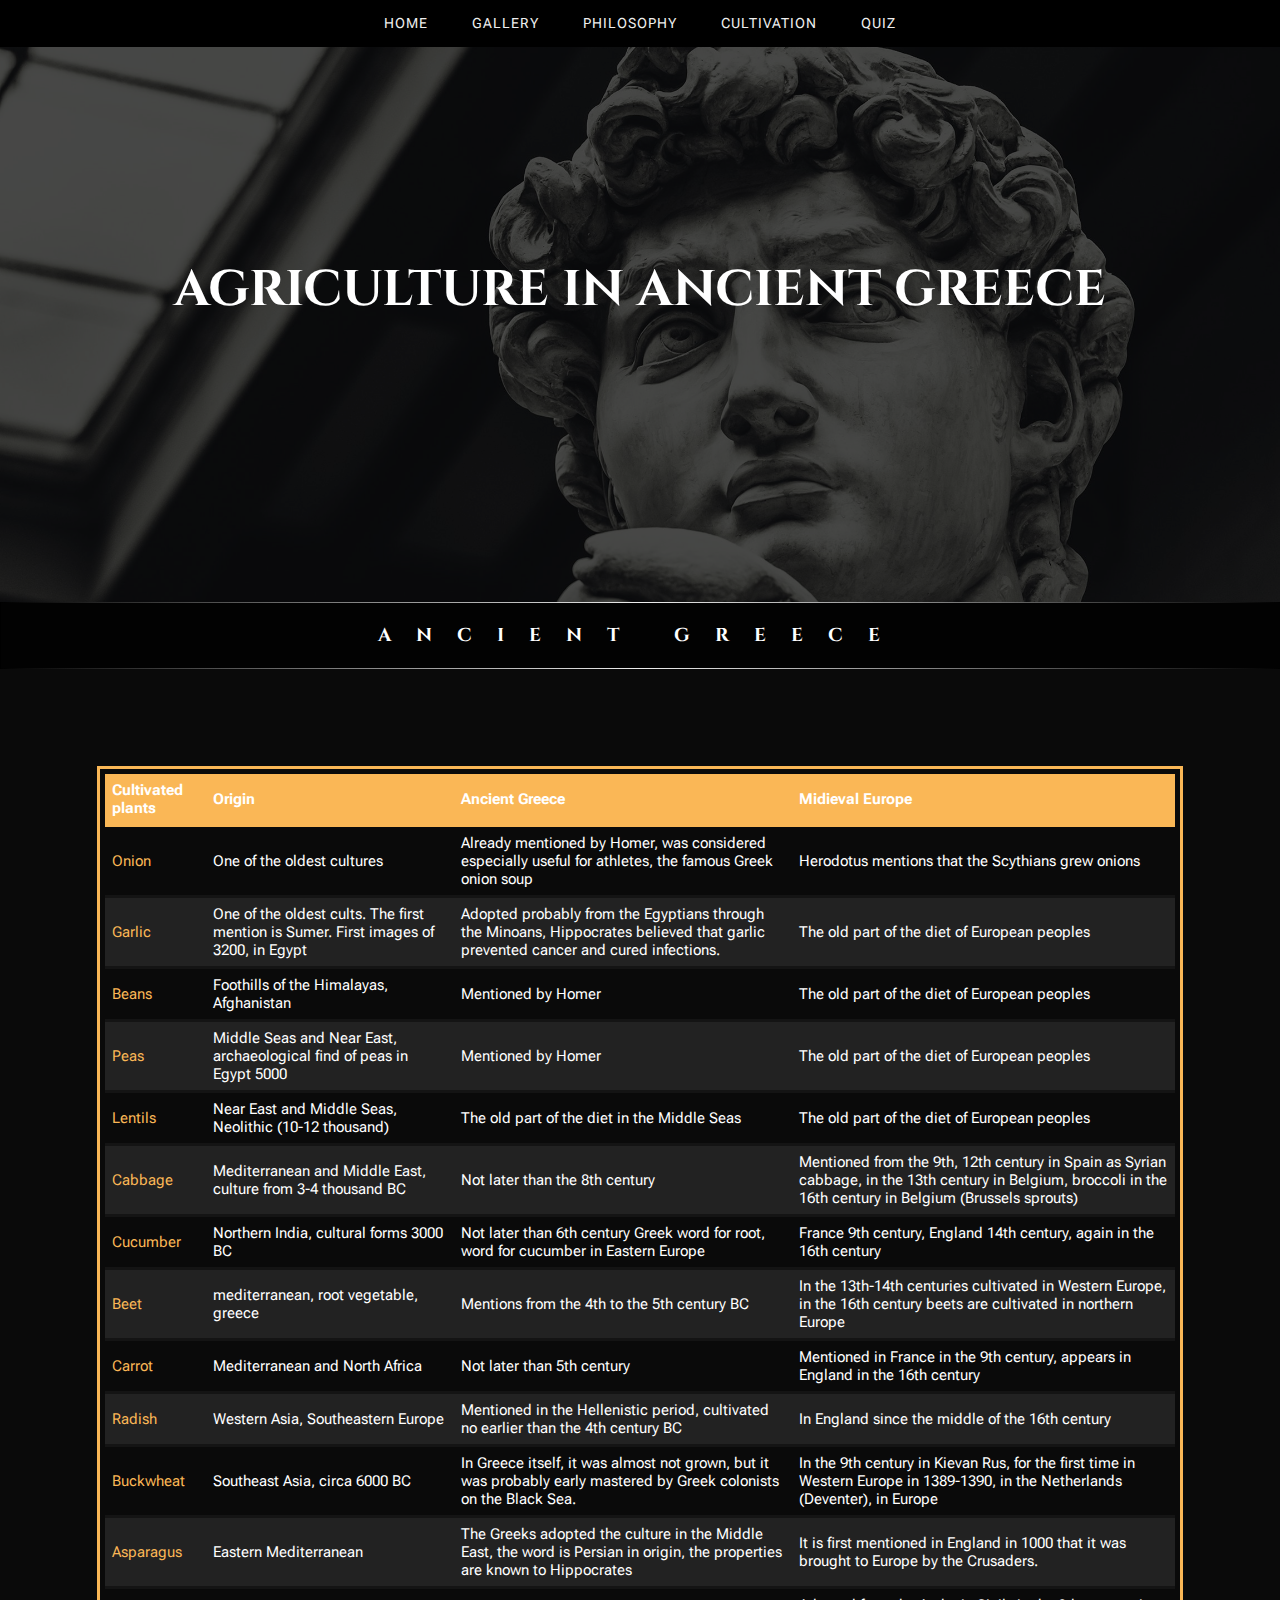
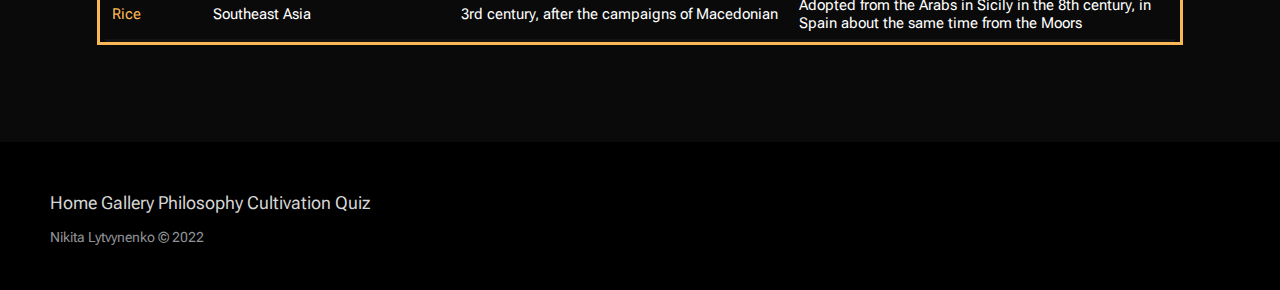
==== htmls/cultivation.html @ 944dcd8a "Add files via upload" ====
<!DOCTYPE html>
<html lang="en">
<head>
    <meta charset="UTF-8">
    <meta http-equiv="X-UA-Compatible" content="IE=edge">
    <meta name="viewport" content="width=device-width, initial-scale=1.0">
    <link rel="stylesheet" href="../styles/style.css">
    <link rel="stylesheet" href="../styles/cultivation.css">
    <title>Africulture in AG</title>
</head>
<body>

    <nav role="navigation">
        <ul>
            <li><a href="../index.html">Home</a>
                <ul>
                    <li><a href="../index.html">The art of Ancient Greece</a></li>
                    <li><a href="../index.html">The Archaic period</a></li>
                    <li><a href="../index.html">Classical period</a></li>
                    <li><a href="../index.html">Hellenistic period</a></li>
                    <li><a href="../index.html">Footer</a></li>
                </ul>
            </li>
            <li><a href="gallery.html">Gallery</a></li>
            <li><a href="philosophy.html">Philosophy</a>
                <ul>
                    <li><a href="philosophy.html">Aristotle's philosophy</a></li>
                    <li><a href="philosophy.html">Platon's philosophy</a></li>
                    <li><a href="philosophy.html">Diogen's philosophy</a></li>
                </ul>
            </li>
            <li><a href="../htmls/cultivation.html">cultivation</a></li>
            <li><a href="quiz.html">quiz</a></li>
        </ul>
    </nav>

    <div class="fullscreen-bg">
        <div class="overlay">
            <h1>AGRICULTURE IN ANCIENT GREECE</h1>
        </div>
        <img class="fullscreen-bg__img" src="../img/wallpaperbetter (2).jpg" alt="greece">
    </div>

    <h3><a href="https://en.wikipedia.org/wiki/Ancient_Greek_art" target="_blank">ANCIENT GREECE</a></h3>

    <main>

        <table border="1px">
            <tr>
                <th>Cultivated plants</th>
                <th>Origin</th>
                <th>Ancient Greece</th>
                <th>Midieval Europe</th>
            </tr>
            <tr>
                <td class="orangetext">Onion</td>
                <td>One of the oldest cultures</td>
                <td>Already mentioned by Homer, was considered especially useful for athletes, the famous Greek onion soup</td>
                <td>Herodotus mentions that the Scythians grew onions</td>
            </tr>
            <tr>
                <td class="orangetext">Garlic</td>
                <td>One of the oldest cults. The first mention is Sumer. First images of 3200, in Egypt</td>
                <td>Adopted probably from the Egyptians through the Minoans, Hippocrates believed that garlic prevented cancer and cured infections.</td>
                <td>The old part of the diet of European peoples</td>
            </tr>
            <tr>
                <td class="orangetext">Beans</td>
                <td>Foothills of the Himalayas, Afghanistan</td>
                <td>Mentioned by Homer</td>
                <td>The old part of the diet of European peoples</td>
            </tr>
            <tr>
                <td class="orangetext">Peas</td>
                <td> Middle Seas and Near East, archaeological find of peas in Egypt 5000</td>
                <td>Mentioned by Homer</td>
                <td>The old part of the diet of European peoples</td>
            </tr>
            <tr>
                <td class="orangetext">Lentils</td>
                <td>Near East and Middle Seas, Neolithic (10-12 thousand)</td>
                <td>The old part of the diet in the Middle Seas</td>
                <td>The old part of the diet of European peoples</td>
            </tr>
            <tr>
                <td class="orangetext">Cabbage</td>
                <td>Mediterranean and Middle East, culture from 3-4 thousand BC</td>
                <td>Not later than the 8th century</td>
                <td>Mentioned from the 9th, 12th century in Spain as Syrian cabbage, in the 13th century in Belgium, broccoli in the 16th century in Belgium (Brussels sprouts)</td>
            </tr>
            <tr>
                <td class="orangetext">Cucumber</td>
                <td>Northern India, cultural forms 3000 BC</td>
                <td>Not later than 6th century Greek word for root, word for cucumber in Eastern Europe</td>
                <td>France 9th century, England 14th century, again in the 16th century</td>
            </tr>
            <tr>
                <td class="orangetext">Beet</td>
                <td>mediterranean, root vegetable, greece</td>
                <td>Mentions from the 4th to the 5th century BC</td>
                <td>In the 13th-14th centuries cultivated in Western Europe, in the 16th century beets are cultivated in northern Europe</td>
            </tr>
            <tr>
                <td class="orangetext">Carrot</td>
                <td>Mediterranean and North Africa</td>
                <td>Not later than 5th century</td>
                <td>Mentioned in France in the 9th century, appears in England in the 16th century</td>
            </tr>
            <tr>
                <td class="orangetext">Radish</td>
                <td>Western Asia, Southeastern Europe</td>
                <td>Mentioned in the Hellenistic period, cultivated no earlier than the 4th century BC</td>
                <td>In England since the middle of the 16th century</td>
            </tr>
            <tr>
                <td class="orangetext">Buckwheat</td>
                <td>Southeast Asia, circa 6000 BC</td>
                <td>In Greece itself, it was almost not grown, but it was probably early mastered by Greek colonists on the Black Sea.</td>
                <td>In the 9th century in Kievan Rus, for the first time in Western Europe in 1389-1390, in the Netherlands (Deventer), in Europe</td>
            </tr>
            <tr>
                <td class="orangetext">Asparagus</td>
                <td>Eastern Mediterranean</td>
                <td>The Greeks adopted the culture in the Middle East, the word is Persian in origin, the properties are known to Hippocrates</td>
                <td>It is first mentioned in England in 1000 that it was brought to Europe by the Crusaders.</td>
            </tr>
            <tr>
                <td class="orangetext">Rice</td>
                <td>Southeast Asia</td>
                <td>3rd century, after the campaigns of Macedonian</td>
                <td>Adopted from the Arabs in Sicily in the 8th century, in Spain about the same time from the Moors</td>
            </tr>
        </table>

        
    </main>

    <footer class="footer" id="link5">

        <div class="footer-left">

            <p class="footer-links">
                <a href="../index.html">Home</a>
                <a href="gallery.html">Gallery</a>
                <a href="philosophy.html">Philosophy</a>
                <a href="cultivation.html">Cultivation</a>
                <a href="quiz.html">Quiz</a>
            </p>

            <p>Nikita Lytvynenko &copy; 2022</p>
        </div>

    </footer>
    
</body>
</html>
---- styles/style.css ----
@import url('https://fonts.googleapis.com/css2?family=Cinzel&display=swap');
@import url('https://fonts.googleapis.com/css2?family=Playfair+Display&display=swap');
@import url('https://fonts.googleapis.com/css2?family=Roboto+Flex:opsz,wght@8..144,200&display=swap');

* {
    margin: 0;
    padding: 0;
}

body {
    background-color: rgb(10, 10, 10);
}

main {
    margin: 0px 100px 0px 100px;
    font-family: 'Roboto Flex', sans-serif;
    font-size: 16px;
    color: white;
}

p {
    color: white;
}

nav{
	position: fixed;
	display: flex;
	width: 100%;
	justify-content: center;
	background: black;
    z-index: 1000;
	}
	
	nav ul {
	list-style: none;
	}
	
	nav ul li {
    font-family: 'Roboto Flex', sans-serif;
	display:inline-block;
	}
	
	nav ul li a {
	display:flex;
	padding: 15px 20px;
	font-size: .9em;
	color: #eee;
	letter-spacing: 1px;
	text-decoration: none;
	text-transform: uppercase;
	}
	
	nav ul li:hover {
	background: rgb(39, 39, 39);
    transition: 0.3s;
	}
	
	nav ul li ul {
	display: none; 
	position:absolute;
	background: black; 
	}
	
	nav ul li:hover ul {
	display:block;
	}
	
	nav ul li ul li {
	display:block;
	}

    /* ------- */
    
    .fullscreen-bg {
        overflow: hidden;
        z-index: -100;
        position: relative;
        height: 50%;
        width: 100%;
        padding-top: 47%;
    }
    
    .fullscreen-bg__img {
        filter: hue-rotate(180deg);
        position: absolute;
        top: 0;
        left: 0;
        width: 100%;
    }
    
    .overlay {
        background: rgba(0,0,0,0.7);
        position: absolute;
        top:0;
        left:0;
        width: 100%;
        height: 100%;
        z-index: 4;
    }
    
    .overlay h1 {
        font-family: 'Cinzel', serif;
        text-align:center;
        color: white;
        font-size: 50px;
        margin-top: 19%;
    }

    /* ------- */

  h3 { 
        text-align: center;
        color: white;
        padding: 1px;
        width: 100%;
        font-family: 'Cinzel', serif;
        background: linear-gradient(to right, black, #eee, black);
      }
      
      h3 a {
        background: rgb(2, 2, 2);
        display: block;
        padding: 20px;
        text-decoration: none;
        letter-spacing: 25px;
        color: white;
      }

     /* ------- */

    hr {
        margin-top: 100px;
        margin-bottom: 100px;
        border: none;
        border-top: 1px double #333;
        color: #333;
        overflow: visible;
        text-align: center;
        height: 5px;
    }
    
    hr:after {
        background:rgb(10, 10, 10);
        content: 'Ancient Greece';
        padding: 0 5px;
        position: relative;
        top: -10px;
    }

    article { 
        margin-top: 100px;   
        -webkit-column-count:2;  
        -moz-column-count:2;  
        column-count:2;  
    }
    
    #maintext {
        color: rgb(250, 183, 86);
        font-size: 30px;
        letter-spacing: 1px;
    }

    .card {
        display: flex;
        flex-direction: column;
        margin-bottom: 100px;
    }
    
    .periodimg {
        filter: grayscale(20%);
        opacity: 0.6;
        display: block;
        width: 100%;
        height: 100%;
        object-fit: cover;
    }

    .periodimg:hover {
        filter: grayscale(0%);
        cursor: pointer;
        opacity: 0.7;
        transition: 0.5s;
    }
    
    .description {
        text-align: justify;
        font-size: 1em;
        padding: 1em 0.5em;
        font-weight: 300;
    }
    
    .description h1 {
        color: rgb(250, 183, 86);
        font-family: 'Cinzel', serif;
        font-size: 30px;
        letter-spacing: 1px;
        padding-bottom: 0.4em;
    }
    
    .description .location {
        display: inline-block;
        font-size: 1em;
        padding-bottom: 1em;
    }

    .descriptionr {
        text-align: justify;
        font-size: 1em;
        padding: 1em 0.5em;
        font-weight: 300;
    }
    
    .descriptionr h1 {
        text-align: end;
        color: rgb(250, 183, 86);
        font-family: 'Cinzel', serif;
        font-size: 30px;
        letter-spacing: 1px;
        padding-bottom: 0.4em;
    }
    
    .locationr {
        text-align: end;
        font-family: 'Roboto Flex', sans-serif;
        font-size: 16px;
        font-weight: 10;
        margin-bottom: 15px;
    }
    
    
    @media (min-width: 780px) {
        .card {
            flex-direction: row;
        }
        .description {
            padding-left: 1em;
        }
    }

    .footer {
        background-color: #000000;
        box-sizing: border-box;
        width: 100%;
        text-align: left;
        font: normal 16px 'Roboto Flex', sans-serif;;
        padding: 45px 50px;
      }
      
      .footer .footer-left p {
        color: #8f9296;
        font-size: 14px;
        margin: 0;
      }

      .footer p.footer-links {
        font-size: 18px;
        color: #d6d6d6;
        margin: 0 0 10px;
        padding: 0;
      }
      
      .footer p.footer-links a {
        display: inline-block;
        line-height: 1.8;
        text-decoration: none;
        color: #d6d6d6;
      }

      .footer p.footer-links a:hover {
        color: rgb(250, 183, 86);
        transition: 0.4s;
      }
---- styles/cultivation.css ----
.overlay h1 {
    margin-top: 20%;
}

.fullscreen-bg__img {
    filter: hue-rotate(10deg);
}

 /* ------- */

table {
	width: 100%;
	margin-bottom: 100px;
    margin-top: 100px;
	border: 5px solid rgb(10, 10, 10);
	border-top: 5px solid rgb(10, 10, 10);
	border-bottom: 3px solid rgb(10, 10, 10);
	border-collapse: collapse; 
	outline: 3px solid rgb(250, 183, 86);
	font-size: 15px;
	background: rgb(34, 34, 34) !important;
}

table th {
	padding: 7px;
	background: rgb(250, 183, 86);
	border: none;
	text-align: left;
	font-size: 15px;
	border-top: 3px solid #fff;
	border-bottom: 3px solid rgb(250, 183, 86);
}

table td {
	padding: 7px;
	border: none;
	border-top: 3px solid rgb(15, 15, 15);
	border-bottom: 3px solid rgb(20, 20, 20);
	font-size: 15px;
}

table tbody tr:nth-child(even){
	background: rgb(10, 10, 10)!important;
}

.orangetext {
    color: rgb(250, 183, 86);
}
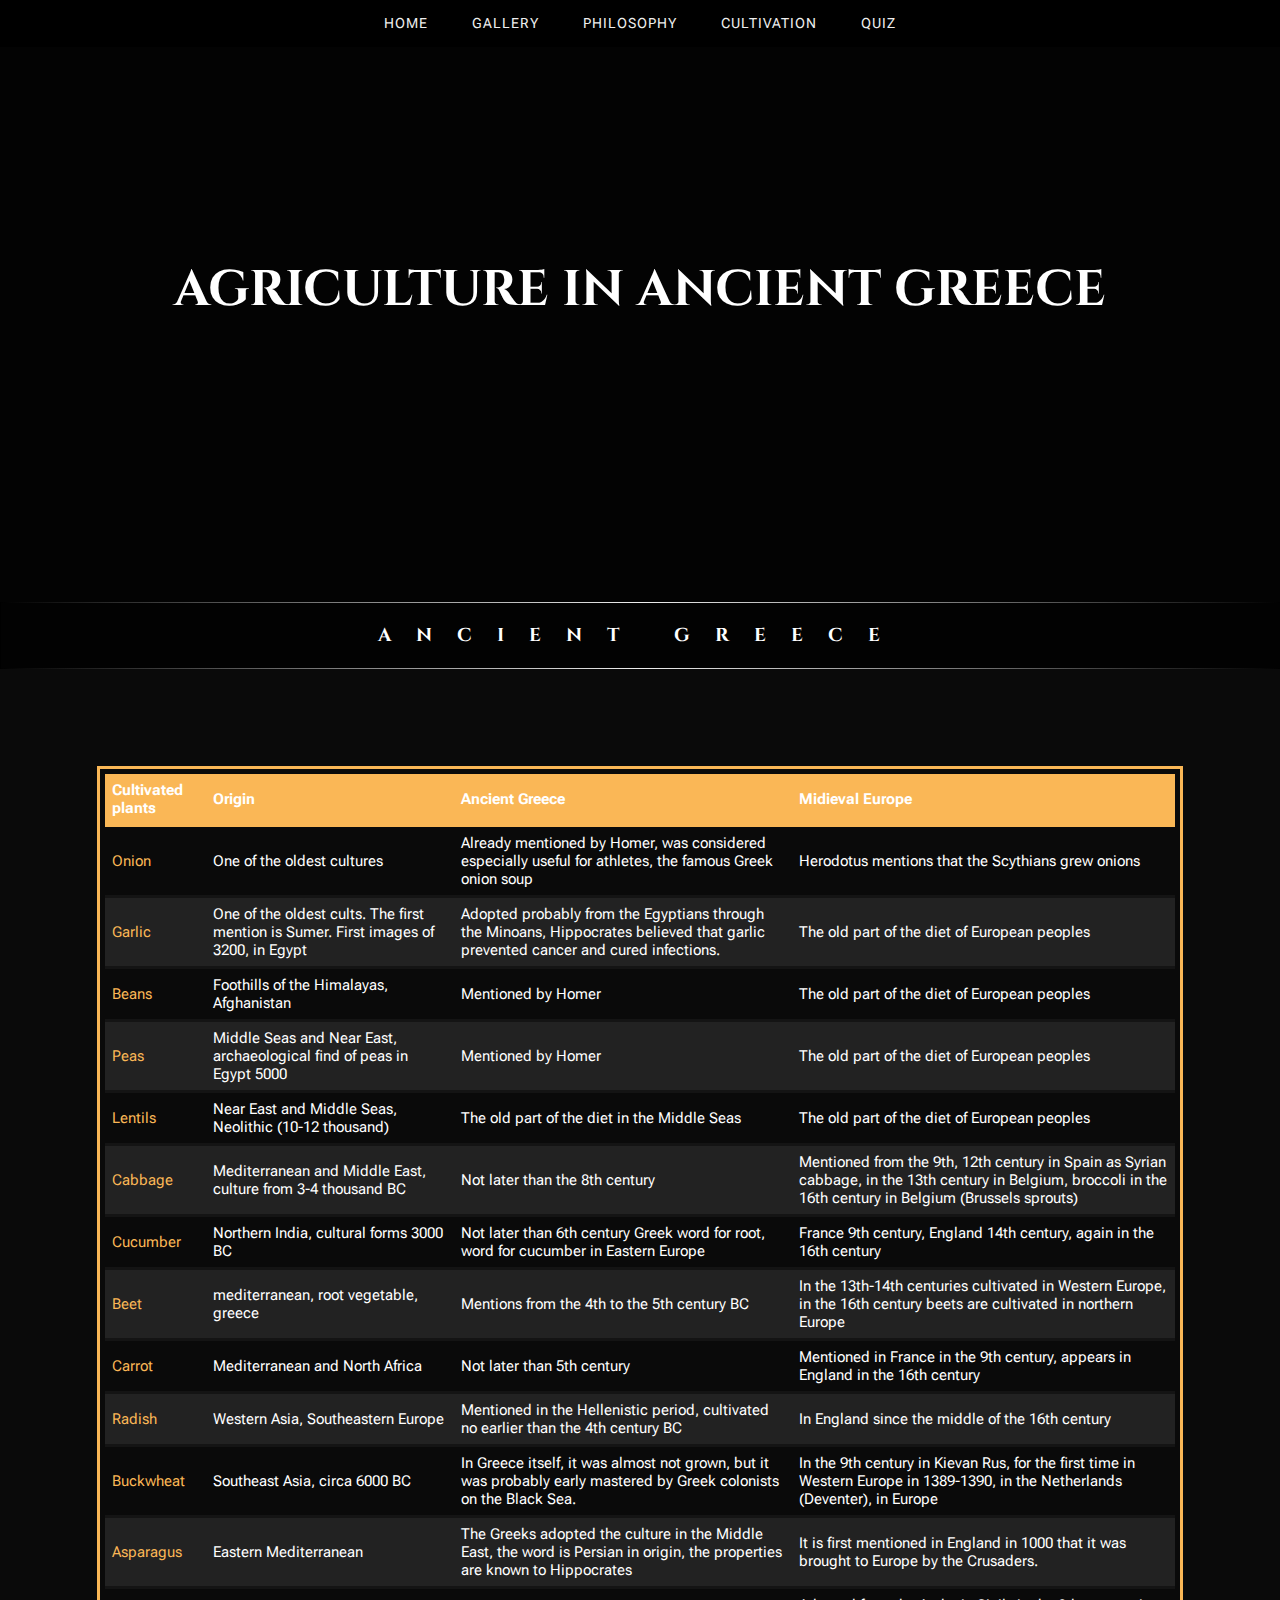
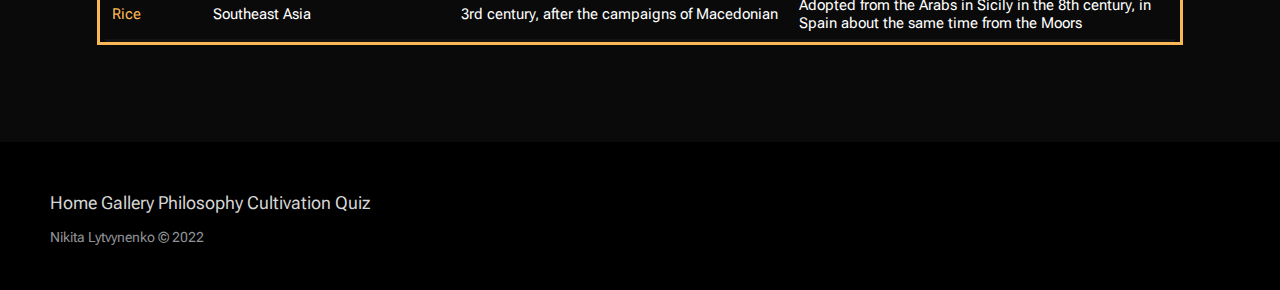
==== commit 7ce79820: "fgf" ====
--- a/htmls/cultivation.html
+++ b/htmls/cultivation.html
@@ -4,6 +4,9 @@
     <meta charset="UTF-8">
     <meta http-equiv="X-UA-Compatible" content="IE=edge">
     <meta name="viewport" content="width=device-width, initial-scale=1.0">
+    <meta name="description" content="information about ancient greece">
+    <meta name="keywords" content="ancient greece, greece, history">
+    <meta name="author" content="Nikita Lytvynenko" />
     <link rel="stylesheet" href="../styles/style.css">
     <link rel="stylesheet" href="../styles/cultivation.css">
     <title>Africulture in AG</title>
@@ -24,9 +27,9 @@
             <li><a href="gallery.html">Gallery</a></li>
             <li><a href="philosophy.html">Philosophy</a>
                 <ul>
-                    <li><a href="philosophy.html">Aristotle's philosophy</a></li>
-                    <li><a href="philosophy.html">Platon's philosophy</a></li>
-                    <li><a href="philosophy.html">Diogen's philosophy</a></li>
+                    <li><a href="philosophy.html#Aristotel">Aristotle's philosophy</a></li>
+                    <li><a href="philosophy.html#Platon">Platon's philosophy</a></li>
+                    <li><a href="philosophy.html#Diogen">Diogen's philosophy</a></li>
                 </ul>
             </li>
             <li><a href="../htmls/cultivation.html">cultivation</a></li>
@@ -38,7 +41,7 @@
         <div class="overlay">
             <h1>AGRICULTURE IN ANCIENT GREECE</h1>
         </div>
-        <img class="fullscreen-bg__img" src="../img/wallpaperbetter (2).jpg" alt="greece">
+        <img class="fullscreen-bg__img" src="../img/wallpaperbetter(2).jpg" alt="greece">
     </div>
 
     <h3><a href="https://en.wikipedia.org/wiki/Ancient_Greek_art" target="_blank">ANCIENT GREECE</a></h3>
@@ -153,4 +156,4 @@
     </footer>
     
 </body>
-</html>+</html>
